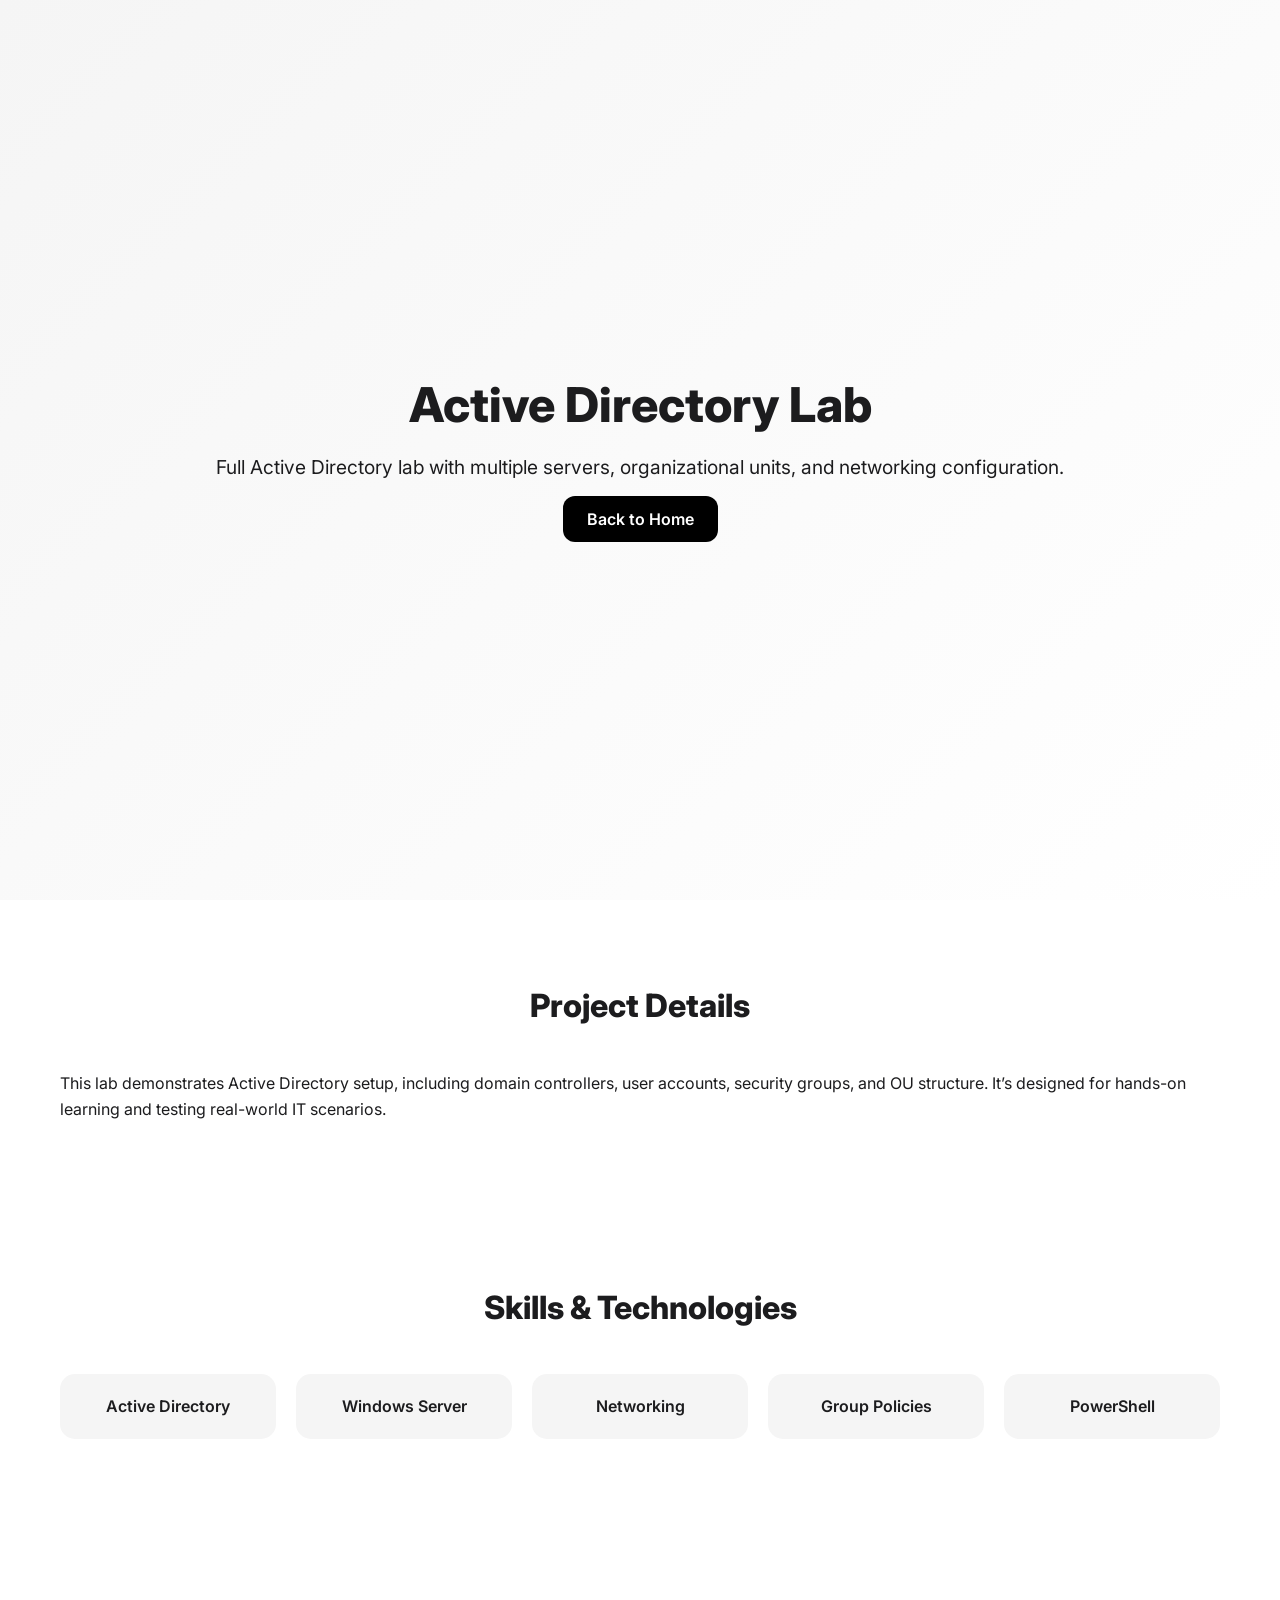
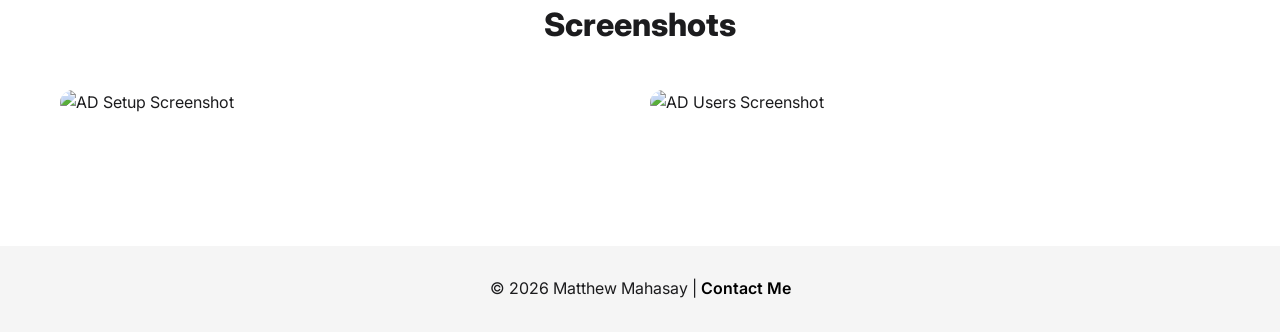
==== pages/Active Directory.html @ b9badc97 "lession learnt about having a backup" ====
<!DOCTYPE html>
<html lang="en">
<head>
  <meta charset="UTF-8">
  <meta name="viewport" content="width=device-width, initial-scale=1.0">
  <title>Active Directory Lab | HomeLab Projects</title>
  <link rel="stylesheet" href="../styles/styles.css">
  <link href="https://fonts.googleapis.com/css2?family=Inter:wght@400;600;800&display=swap" rel="stylesheet">
</head>
<body>

  <main>
    <!-- HERO / PROJECT TITLE -->
    <section class="hero">
      <div class="hero-content">
        <h1>Active Directory Lab</h1>
        <p>Full Active Directory lab with multiple servers, organizational units, and networking configuration.</p>
        <a href="../index.html" class="btn">Back to Home</a>
      </div>
    </section>

    <!-- PROJECT DESCRIPTION -->
    <section class="section">
      <h2>Project Details</h2>
      <p>
        This lab demonstrates Active Directory setup, including domain controllers, user accounts, security groups, 
        and OU structure. It’s designed for hands-on learning and testing real-world IT scenarios.
      </p>
    </section>

    <!-- SKILLS / TECHNOLOGIES USED -->
    <section class="section">
      <h2>Skills & Technologies</h2>
      <div class="skills-grid">
        <div class="skill-card">Active Directory</div>
        <div class="skill-card">Windows Server</div>
        <div class="skill-card">Networking</div>
        <div class="skill-card">Group Policies</div>
        <div class="skill-card">PowerShell</div>
      </div>
    </section>

    <!-- PROJECT IMAGES -->
    <section class="section">
      <h2>Screenshots</h2>
      <div class="projects-grid">
        <div class="project-card">
          <img src="../images/project1.png" alt="AD Setup Screenshot">
          <div class="project-info">
            <h3>Domain Controller Setup</h3>
          </div>
        </div>
        <div class="project-card">
          <img src="../images/project2.png" alt="AD Users Screenshot">
          <div class="project-info">
            <h3>User & Groups Structure</h3>
          </div>
        </div>
      </div>
    </section>
  </main>

  <!-- FOOTER -->
  <footer class="footer">
    <p>© 2026 Matthew Mahasay | <a href="mailto:your-email@example.com">Contact Me</a></p>
  </footer>

</body>
</html>
---- styles/styles.css ----
/* GENERAL RESET */
* {
  margin: 0;
  padding: 0;
  box-sizing: border-box;
  font-family: 'Inter', sans-serif;
}

body {
  color: #1c1c1e;
  background: #fff;
  line-height: 1.6;
}

/* HERO SECTION */
.hero {
  display: flex;
  align-items: center;
  justify-content: center;
  text-align: center;
  height: 100vh;
  background: linear-gradient(135deg, #f5f5f5, #ffffff);
  position: relative;
  overflow: hidden;
}

.hero-content h1 {
  font-size: 3rem;
  font-weight: 800;
  margin-bottom: 0.5rem;
  animation: fadeSlideDown 1s ease forwards;
}

.hero-content p {
  font-size: 1.2rem;
  margin-bottom: 1.5rem;
  animation: fadeSlideDown 1s ease 0.3s forwards;
  opacity: 0;
}

.btn {
  padding: 0.8rem 1.5rem;
  background: #000;
  color: #fff;
  text-decoration: none;
  border-radius: 12px;
  font-weight: 600;
  transition: all 0.3s ease;
  opacity: 0;
  transform: translateY(20px);
  animation: fadeSlideUp 1s ease 0.6s forwards;
}

.btn:hover {
  background: #333;
}

/* SECTION STYLING */
.section {
  padding: 80px 20px;
  max-width: 1200px;
  margin: 0 auto;
}

.section h2 {
  font-size: 2rem;
  text-align: center;
  font-weight: 800;
  margin-bottom: 40px;
}

/* SKILLS GRID */
.skills-grid {
  display: grid;
  grid-template-columns: repeat(auto-fit, minmax(140px, 1fr));
  gap: 20px;
}

.skill-card {
  background: #f5f5f5;
  padding: 20px;
  text-align: center;
  border-radius: 15px;
  font-weight: 600;
  transition: transform 0.3s, box-shadow 0.3s;
  cursor: default;
}

.skill-card:hover {
  transform: translateY(-10px);
  box-shadow: 0 15px 25px rgba(0,0,0,0.1);
}

/* PROJECTS GRID */
.projects-grid {
  display: grid;
  grid-template-columns: repeat(auto-fit, minmax(250px, 1fr));
  gap: 20px;
}

.project-card {
  position: relative;
  overflow: hidden;
  border-radius: 15px;
  cursor: pointer;
  transition: transform 0.3s, box-shadow 0.3s;
}

.project-card img {
  width: 100%;
  display: block;
  transition: transform 0.3s ease;
}

.project-card:hover img {
  transform: scale(1.05);
}

.project-info {
  position: absolute;
  bottom: 0;
  left: 0;
  width: 100%;
  background: rgba(0,0,0,0.7);
  color: #fff;
  padding: 20px;
  transform: translateY(100%);
  transition: transform 0.3s ease;
}

.project-card:hover .project-info {
  transform: translateY(0);
}

/* FOOTER */
.footer {
  text-align: center;
  padding: 30px 20px;
  background: #f5f5f5;
  margin-top: 50px;
}

.footer a {
  color: #000;
  text-decoration: none;
  font-weight: 600;
}

.footer a:hover {
  text-decoration: underline;
}

/* ANIMATIONS */
@keyframes fadeSlideDown {
  0% { opacity: 0; transform: translateY(-20px); }
  100% { opacity: 1; transform: translateY(0); }
}

@keyframes fadeSlideUp {
  0% { opacity: 0; transform: translateY(20px); }
  100% { opacity: 1; transform: translateY(0); }
}

/* Make project cards clickable while keeping styles */
.project-card {
  position: relative;
  overflow: hidden;
  border-radius: 15px;
  cursor: pointer;
  transition: transform 0.3s, box-shadow 0.3s;
  display: block;  /* make <a> block-level */
  text-decoration: none; /* remove underline */
  color: inherit; /* inherit text color */
}

/* Make footer stick to bottom */
html, body {
  height: 100%;
  margin: 0;
}

body {
  display: flex;
  flex-direction: column;
}

/* Enable smooth scrolling for anchor links */
html {
  scroll-behavior: smooth;
}


/* Projects Grid */
.projects-grid-modern {
  display: grid;
  grid-template-columns: repeat(auto-fit, minmax(320px, 1fr));
  gap: 30px;
  margin-top: 40px;
}

/* Project Tiles */
.project-tile {
  position: relative;
  overflow: hidden;
  border-radius: 15px;
  display: block;
  text-decoration: none;
  color: inherit;
  transition: transform 0.4s ease, box-shadow 0.4s ease;
}

.project-tile img {
  width: 100%;
  height: 220px;
  object-fit: cover;
  display: block;
  border-radius: 15px;
  transition: transform 0.4s ease;
}

.project-tile:hover img {
  transform: scale(1.08);
  filter: brightness(0.85);
}

/* Overlay for Title + Description */
.project-tile .overlay {
  position: absolute;
  bottom: 0;
  left: 0;
  width: 100%;
  padding: 20px;
  background: rgba(0,0,0,0.7);
  color: #fff;
  opacity: 0;
  transform: translateY(100%);
  transition: all 0.3s ease;
  border-bottom-left-radius: 15px;
  border-bottom-right-radius: 15px;
}

.project-tile:hover .overlay {
  opacity: 1;
  transform: translateY(0);
}

.project-tile h3 {
  font-size: 1.3rem;
  font-weight: 700;
  margin-bottom: 8px;
}

.project-tile p {
  font-size: 0.95rem;
  line-height: 1.3;
}

/* Mobile Adjustments */
@media (max-width: 600px) {
  .project-tile img {
    height: 180px;
  }
}

/* Status Label */
.status-label {
  position: absolute;
  top: 15px;
  right: 15px;
  padding: 5px 12px;
  font-size: 0.85rem;
  font-weight: 700;
  border-radius: 12px;
  text-transform: uppercase;
  color: #fff;
  letter-spacing: 0.5px;
  opacity: 0.9;
}

/* Different statuses */
.status-label.learning {
  background-color: #007aff; /* Apple blue for learning */
}

.status-label.coming-soon {
  background-color: #ff9500; /* Orange for coming soon */
}
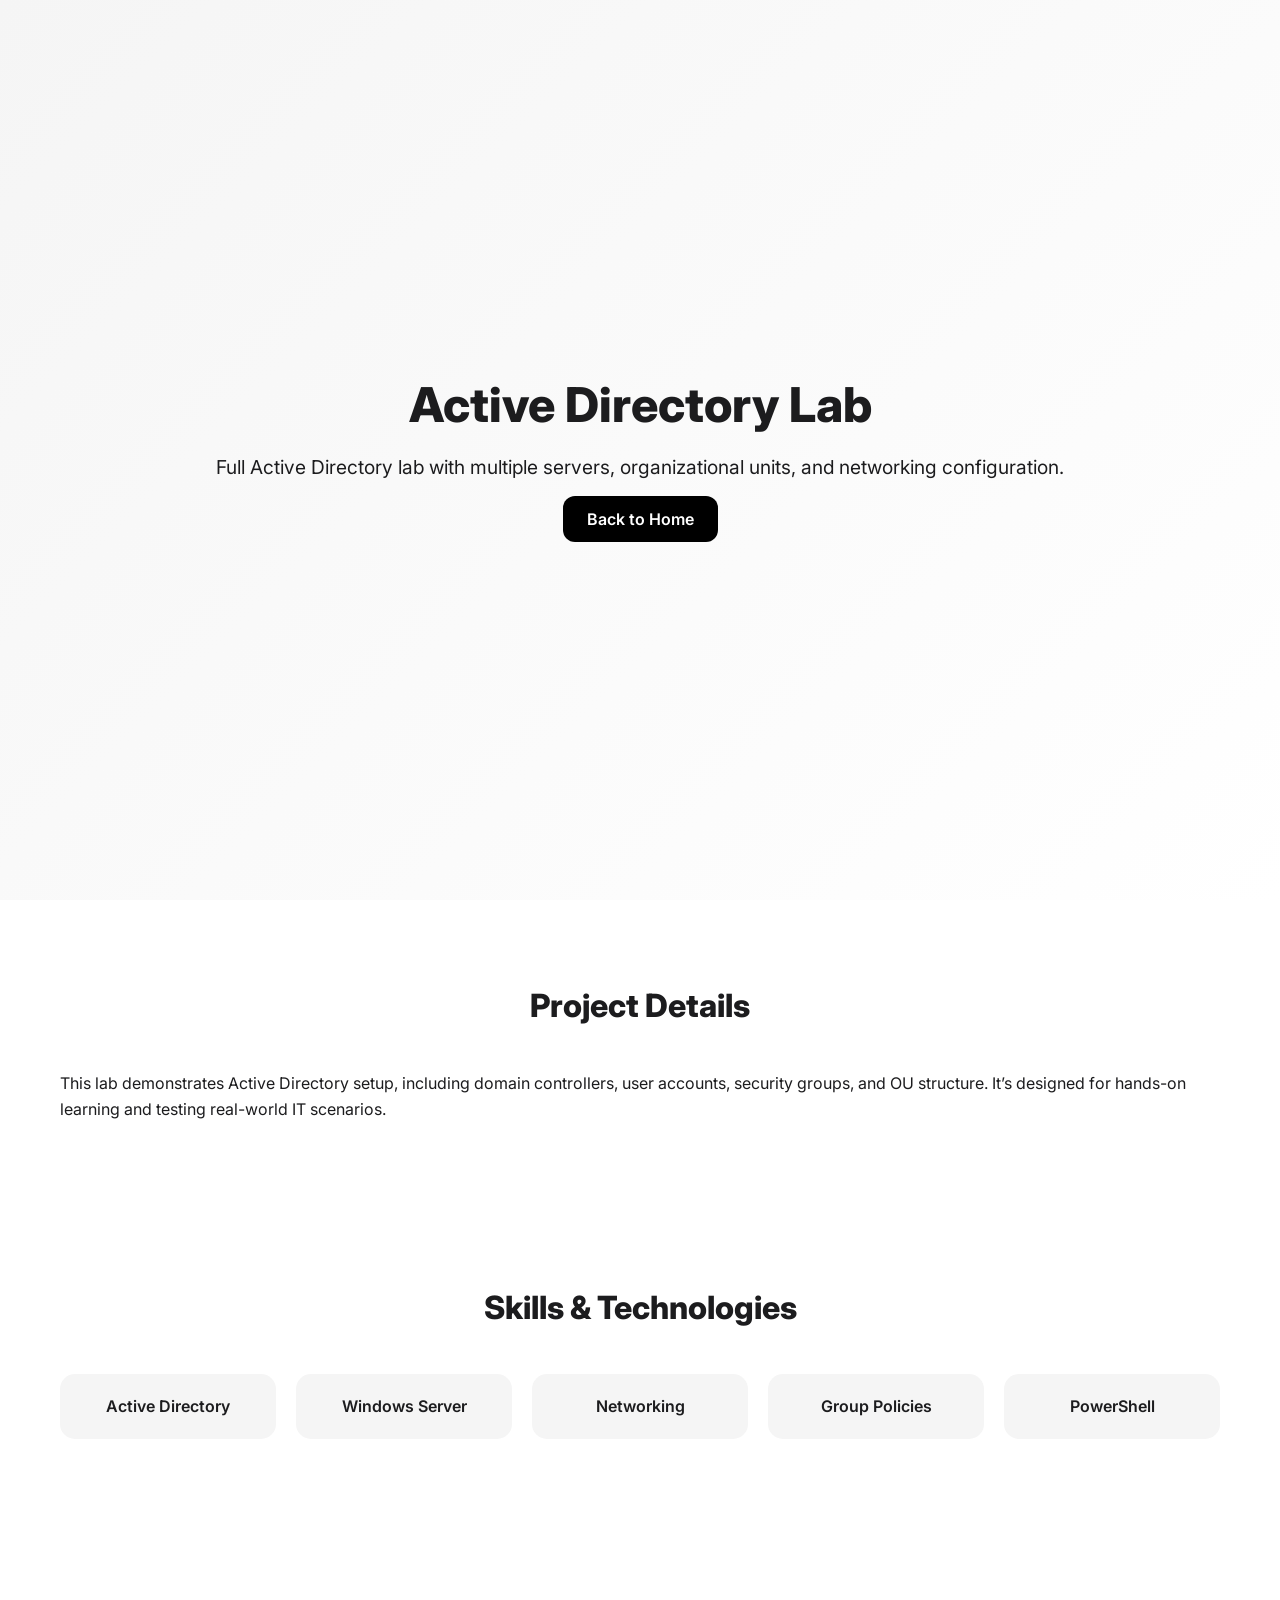
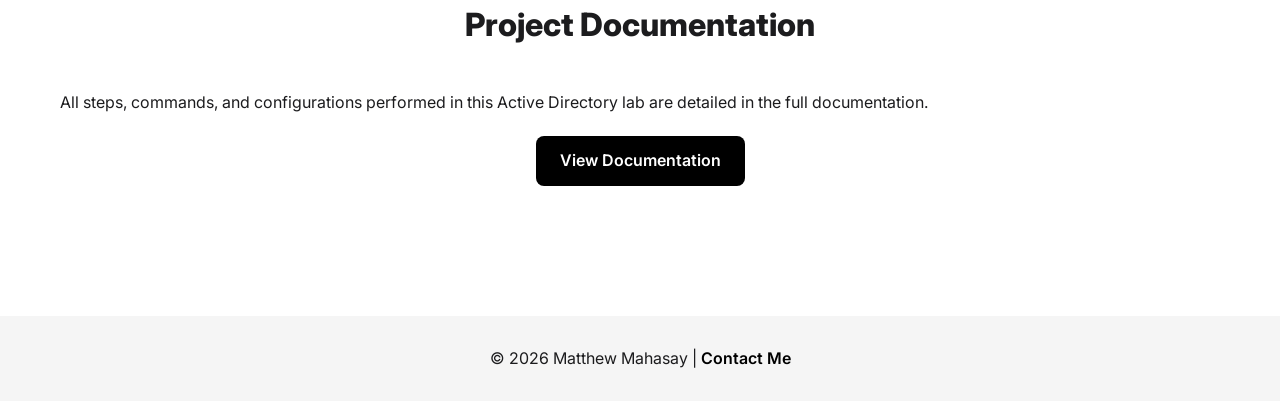
==== commit 9528c84c: "Apple style" ====
--- a/pages/Active Directory.html
+++ b/pages/Active Directory.html
@@ -40,25 +40,17 @@
       </div>
     </section>
 
-    <!-- PROJECT IMAGES -->
     <section class="section">
-      <h2>Screenshots</h2>
-      <div class="projects-grid">
-        <div class="project-card">
-          <img src="../images/project1.png" alt="AD Setup Screenshot">
-          <div class="project-info">
-            <h3>Domain Controller Setup</h3>
-          </div>
-        </div>
-        <div class="project-card">
-          <img src="../images/project2.png" alt="AD Users Screenshot">
-          <div class="project-info">
-            <h3>User & Groups Structure</h3>
-          </div>
-        </div>
-      </div>
+    <h2>Project Documentation</h2>
+
+    <p class="center-text">
+        All steps, commands, and configurations performed in this Active Directory lab are detailed in the full documentation.
+    </p>
+
+    <div class="doc-btn-container">
+        <a href="documentation.html" class="btn" target="_blank">View Documentation</a>
+    </div>
     </section>
-  </main>
 
   <!-- FOOTER -->
   <footer class="footer">
--- a/styles/styles.css
+++ b/styles/styles.css
@@ -284,4 +284,18 @@
 
 .status-label.coming-soon {
   background-color: #ff9500; /* Orange for coming soon */
+}
+
+/* Center the documentation button */
+.doc-btn-container {
+  text-align: center;   /* centers the button */
+  margin-top: 20px;     /* adds space above */
+}
+
+.doc-btn-container .btn {
+  display: inline-block; /* ensures button behaves properly */
+  padding: 12px 24px;
+  font-size: 16px;
+  text-decoration: none;
+  border-radius: 8px;
 }
